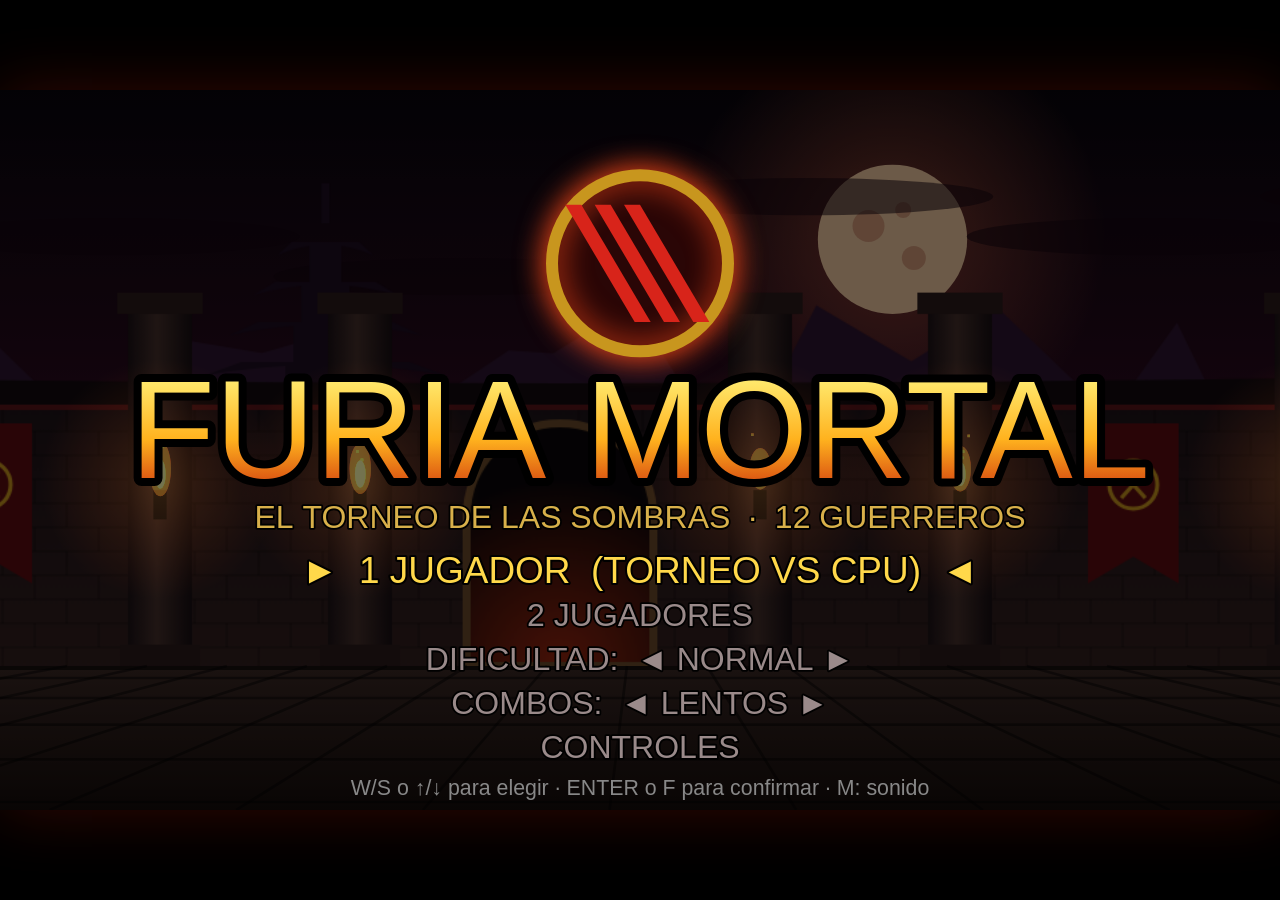
==== index.html @ 8498bda7 "Furia Mortal: juego de peleas con APK de Android y versión web - 12 guerreros con especiales, fatali" ====
<!doctype html>
<html lang="es">
<head>
  <meta charset="utf-8">
  <meta name="viewport" content="width=device-width, initial-scale=1, maximum-scale=1, user-scalable=no, viewport-fit=cover">
  <meta name="mobile-web-app-capable" content="yes">
  <meta name="apple-mobile-web-app-capable" content="yes">
  <meta name="apple-mobile-web-app-status-bar-style" content="black-translucent">
  <meta name="theme-color" content="#000000">
  <title>Furia Mortal</title>
  <link rel="manifest" href="manifest.webmanifest">
  <link rel="icon" href="icons/icon-192.png">
  <link rel="apple-touch-icon" href="icons/apple-touch-icon.png">
  <link rel="stylesheet" href="style.css">
</head>
<body>
  <canvas id="game" width="960" height="540"></canvas>

  <!-- Controles táctiles (solo aparecen en teléfonos y tabletas) -->
  <div id="touch" hidden>
    <div id="dpad">
      <span class="arr up">▲</span>
      <span class="arr down">▼</span>
      <span class="arr left">◀</span>
      <span class="arr right">▶</span>
      <div id="knob"></div>
    </div>
    <div id="pad">
      <button class="b hp" data-a="hp">GA</button>
      <button class="b hk" data-a="hk">PA</button>
      <button class="b lp" data-a="lp">GB</button>
      <button class="b lk" data-a="lk">PB</button>
      <button class="b bl" data-a="bl">BLOQUEO</button>
    </div>
    <div id="sys">
      <button data-sys="Escape" aria-label="Pausa">❚❚</button>
      <button data-sys="Enter">START</button>
      <button id="fs" aria-label="Pantalla completa">⛶</button>
    </div>
  </div>

  <div id="rotate">
    <div class="icon">↻</div>
    <p>Gira el teléfono<br>para jugar</p>
  </div>

  <script src="js/util.js"></script>
  <script src="js/audio.js"></script>
  <script src="js/input.js"></script>
  <script src="js/data.js"></script>
  <script src="js/fighter.js"></script>
  <script src="js/ai.js"></script>
  <script src="js/fx.js"></script>
  <script src="js/stage.js"></script>
  <script src="js/game.js"></script>
  <script>
    // Instalable y jugable sin internet (solo cuando se sirve desde una web real)
    if ('serviceWorker' in navigator && location.protocol === 'https:') {
      navigator.serviceWorker.register('sw.js').catch(() => {});
    }
  </script>
</body>
</html>
---- style.css ----
html, body {
  margin: 0;
  height: 100%;
  background: #000;
  overflow: hidden;
  touch-action: none;
  overscroll-behavior: none;
  -webkit-user-select: none;
  user-select: none;
  -webkit-touch-callout: none;
  -webkit-tap-highlight-color: transparent;
}

body {
  position: fixed;
  inset: 0;
  display: flex;
  align-items: center;
  justify-content: center;
}

canvas {
  display: block;
  background: #000;
  box-shadow: 0 0 60px rgba(200, 30, 10, 0.25);
}

/* ---------- Controles táctiles ---------- */
#touch {
  position: fixed;
  inset: 0;
  pointer-events: none;
  z-index: 5;
  font-family: Impact, 'Arial Black', sans-serif;
}
#touch[hidden] { display: none; }

#touch button {
  font-family: inherit;
  touch-action: none;
  -webkit-appearance: none;
  appearance: none;
  outline: none;
}

#dpad {
  position: absolute;
  left: max(16px, env(safe-area-inset-left));
  bottom: max(14px, env(safe-area-inset-bottom));
  width: min(36vmin, 190px);
  height: min(36vmin, 190px);
  border-radius: 50%;
  background: rgba(255, 255, 255, 0.07);
  border: 2px solid rgba(255, 255, 255, 0.25);
  pointer-events: auto;
  touch-action: none;
}
.arr {
  position: absolute;
  color: rgba(255, 255, 255, 0.5);
  font-size: min(5.5vmin, 28px);
  line-height: 1;
  transform: translate(-50%, -50%);
}
.arr.up    { left: 50%; top: 15%; }
.arr.down  { left: 50%; top: 85%; }
.arr.left  { left: 15%; top: 50%; }
.arr.right { left: 85%; top: 50%; }
.arr.on    { color: #ffd84a; text-shadow: 0 0 10px #ff8a1a; }
#knob {
  position: absolute;
  width: 38%;
  height: 38%;
  left: 31%;
  top: 31%;
  border-radius: 50%;
  background: rgba(255, 255, 255, 0.2);
  border: 2px solid rgba(255, 255, 255, 0.45);
}

#pad {
  position: absolute;
  right: max(16px, env(safe-area-inset-right));
  bottom: max(14px, env(safe-area-inset-bottom));
  display: grid;
  grid-template-columns: repeat(2, min(16vmin, 84px));
  grid-template-rows: min(16vmin, 84px) min(16vmin, 84px) min(10vmin, 50px);
  gap: min(2.6vmin, 14px);
  pointer-events: auto;
}
.b {
  border-radius: 50%;
  border: 2px solid rgba(255, 255, 255, 0.5);
  color: #fff;
  font-size: min(4.6vmin, 24px);
  text-shadow: 0 1px 2px #000;
  opacity: 0.75;
}
.b.hp { background: rgba(216, 38, 44, 0.55); }
.b.hk { background: rgba(47, 134, 240, 0.55); }
.b.lp { background: rgba(242, 160, 27, 0.55); }
.b.lk { background: rgba(56, 192, 64, 0.55); }
.b.bl {
  grid-column: 1 / span 2;
  border-radius: 999px;
  background: rgba(200, 200, 200, 0.3);
  font-size: min(3.6vmin, 18px);
}
.b.down { transform: scale(0.9); filter: brightness(1.7); opacity: 1; }

#sys {
  position: absolute;
  top: 15vh;
  left: 50%;
  transform: translateX(-50%);
  display: flex;
  gap: 10px;
  pointer-events: auto;
}
#sys button {
  min-width: 46px;
  height: 34px;
  padding: 0 10px;
  border-radius: 8px;
  border: 1px solid rgba(255, 255, 255, 0.4);
  background: rgba(0, 0, 0, 0.45);
  color: #ffd84a;
  font-size: 15px;
  opacity: 0.8;
}

/* Aviso para girar el teléfono */
#rotate { display: none; }
@media (orientation: portrait) {
  body.touch #rotate {
    display: flex;
    position: fixed;
    inset: 0;
    z-index: 10;
    flex-direction: column;
    align-items: center;
    justify-content: center;
    background: #000;
    color: #ffd84a;
    font: 26px Impact, 'Arial Black', sans-serif;
    text-align: center;
  }
  #rotate .icon { font-size: 80px; animation: spin 2s ease-in-out infinite; }
}
@keyframes spin { 0%, 30% { transform: rotate(0); } 70%, 100% { transform: rotate(90deg); } }
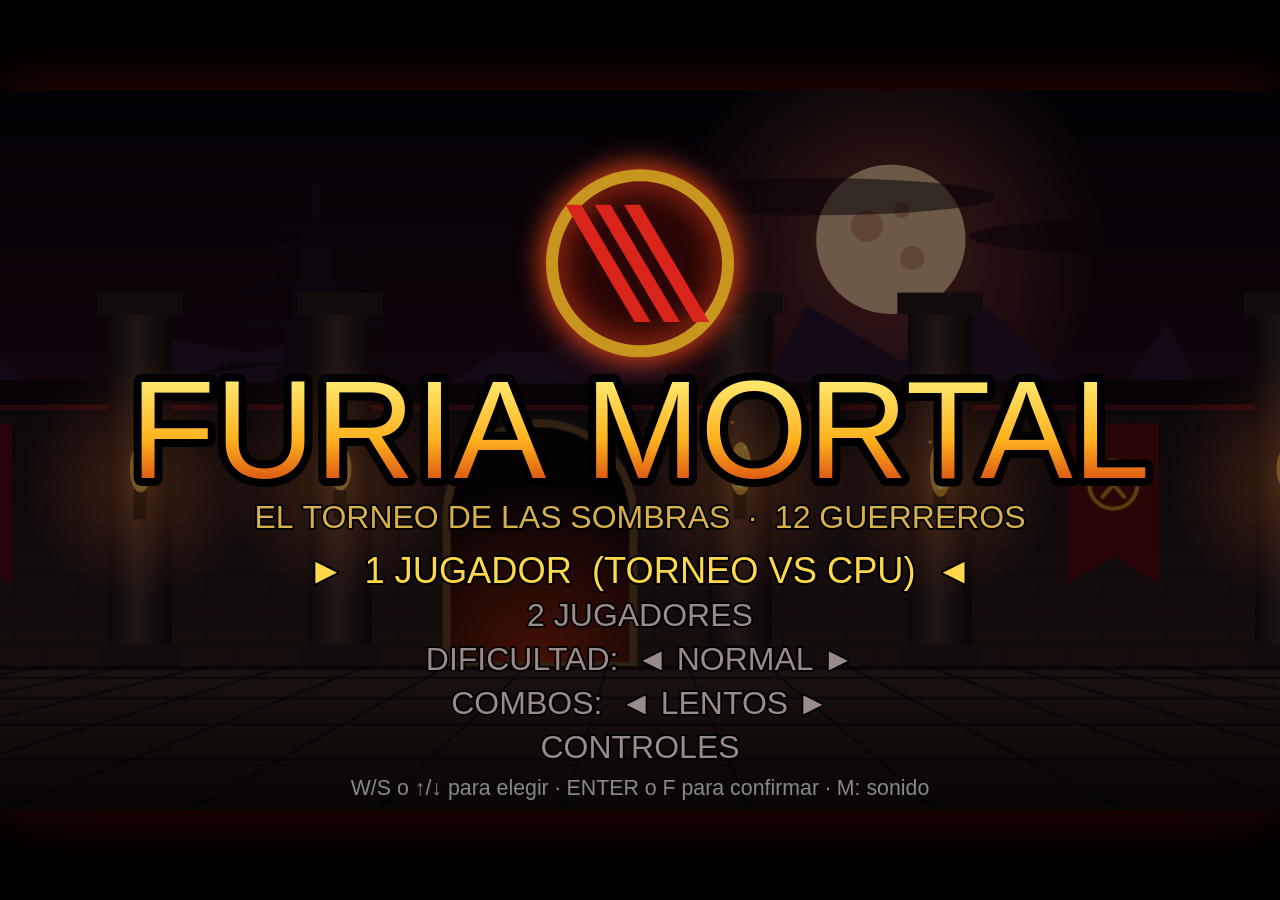
==== commit 7d5d079f: "﻿KAIZEN en 3D: modelo y animaciones de Meshy dentro del juego - js/render3d.js dibuja a KAIZEN con t" ====
--- a/index.html
+++ b/index.html
@@ -53,9 +53,15 @@
   <script src="js/fx.js"></script>
   <script src="js/stage.js"></script>
   <script src="js/game.js"></script>
+  <!-- Personajes en 3D (three.js incluido en el juego para que funcione sin internet) -->
+  <script type="importmap">
+    { "imports": { "three": "./js/vendor/three/three.module.min.js", "three/addons/": "./js/vendor/three/addons/" } }
+  </script>
+  <script type="module" src="js/render3d.js"></script>
   <script>
     // Instalable y jugable sin internet (solo cuando se sirve desde una web real)
-    if ('serviceWorker' in navigator && location.protocol === 'https:') {
+    // (en la app de Android no hace falta: el juego ya viene dentro del APK)
+    if ('serviceWorker' in navigator && location.protocol === 'https:' && location.hostname !== 'appassets.androidplatform.net') {
       navigator.serviceWorker.register('sw.js').catch(() => {});
     }
   </script>
